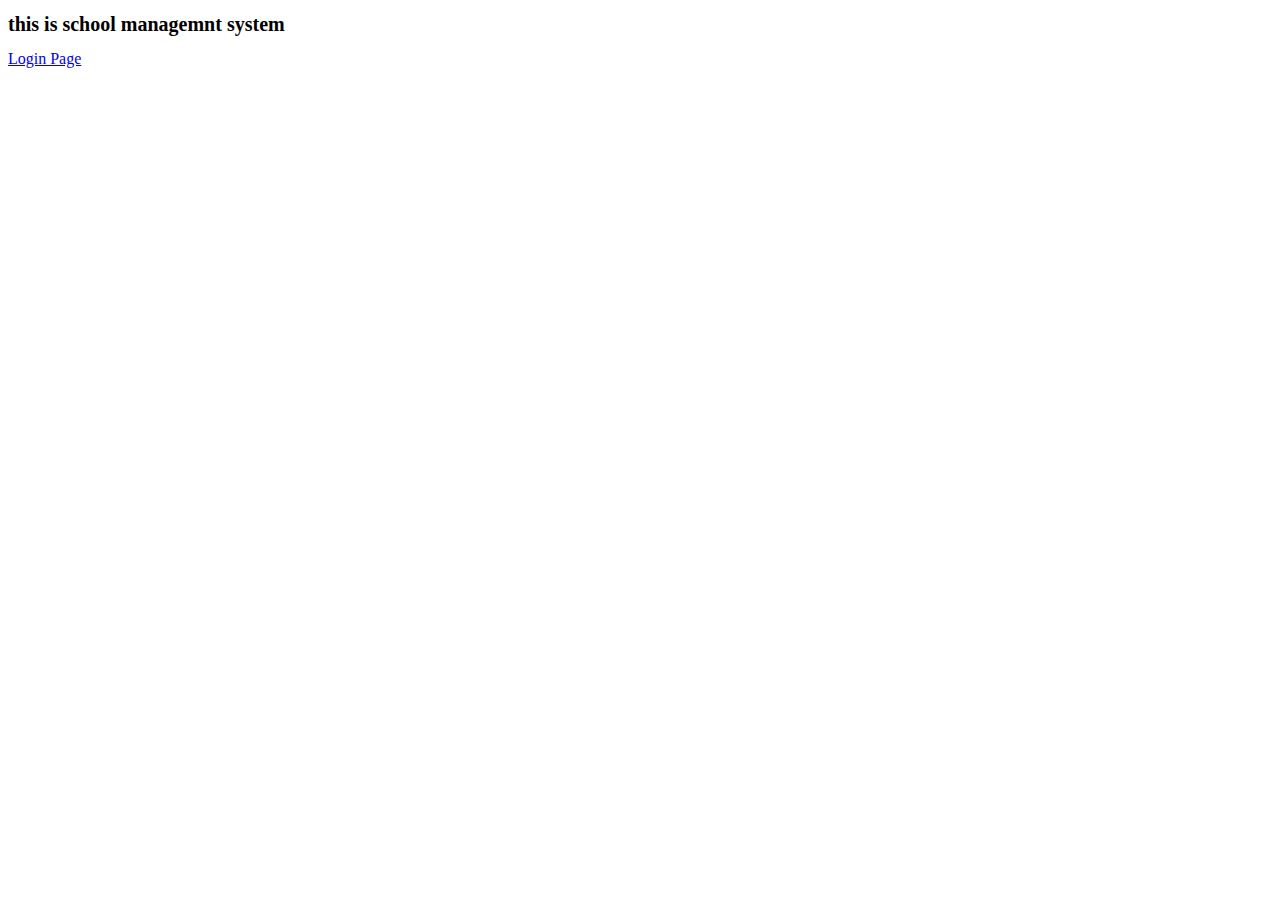
==== index.html @ eb49b9ad "login and dashboard page design start" ====
<!DOCTYPE html>
<html lang="en">
<head>
    <meta charset="UTF-8">
    <meta name="viewport" content="width=device-width, initial-scale=1.0">
    <title>School Management System</title>
    <link rel="stylesheet" href="scss/style.css">
</head>
<body>
    <h1>this is school managemnt system</h1>
    <a href="login.html">Login Page</a>
</body>
</html>
---- scss/style.css ----
h1 {
  font-size: 20px;
}/*# sourceMappingURL=style.css.map */
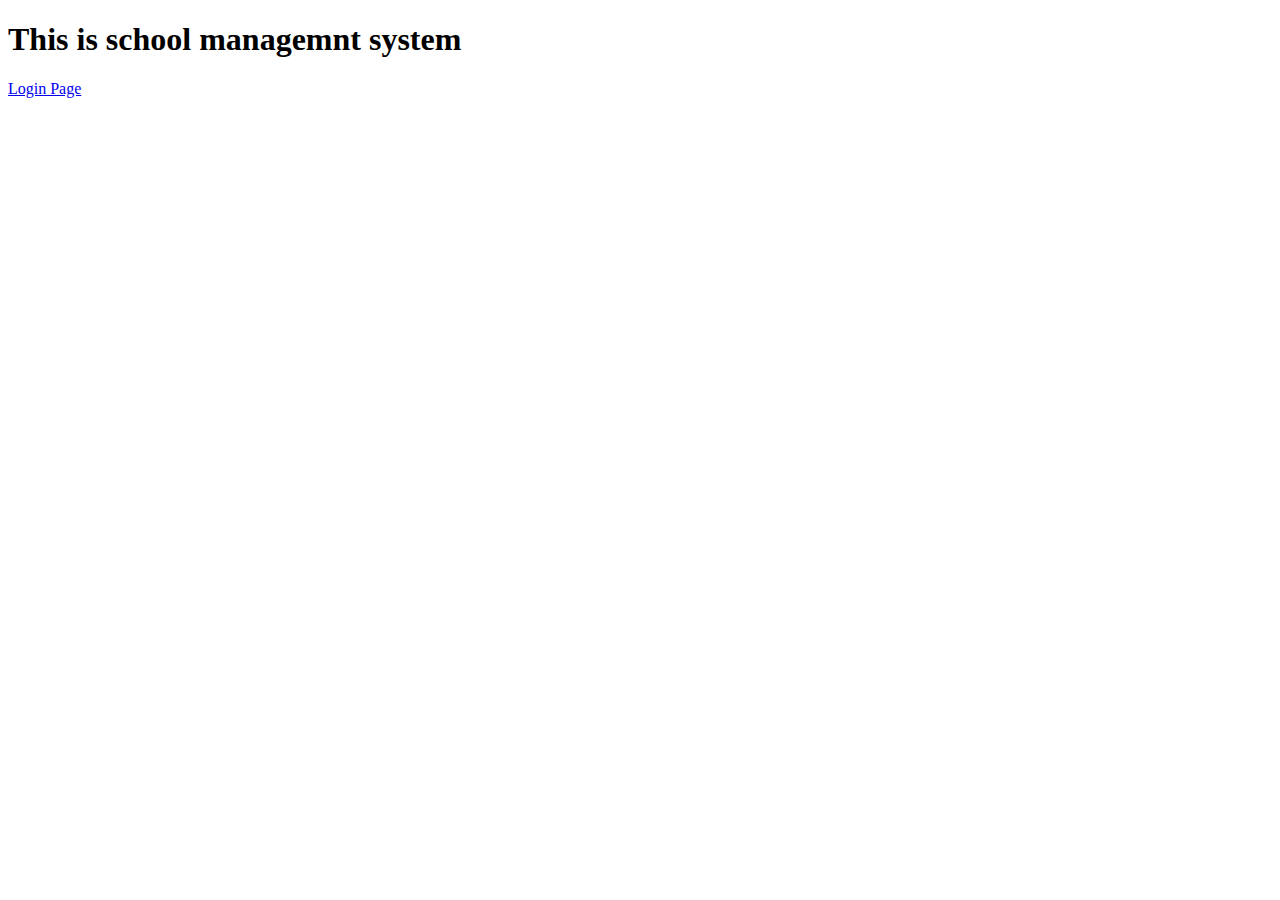
==== commit a4986df0: "login page" ====
--- a/index.html
+++ b/index.html
@@ -7,7 +7,7 @@
     <link rel="stylesheet" href="scss/style.css">
 </head>
 <body>
-    <h1>this is school managemnt system</h1>
+    <h1>This is school managemnt system</h1>
     <a href="login.html">Login Page</a>
 </body>
 </html>--- a/scss/style.css
+++ b/scss/style.css
@@ -1,3 +1,67 @@
-h1 {
-  font-size: 20px;
+.login {
+  height: 100vh;
+}
+.login__image {
+  position: relative;
+}
+.login__image img {
+  background-image: url("../images/school-1.jpeg");
+  -o-object-fit: cover;
+     object-fit: cover;
+  position: absolute;
+  top: 0;
+  left: 0;
+  width: 100%;
+  height: 100%;
+  object-fit: cover;
+  -o-object-position: 50% 100%;
+     object-position: 50% 100%;
+}
+.login__form .logo {
+  height: 90px;
+}
+.login .login-form input {
+  width: 100%;
+  display: block;
+  height: 40px;
+  border: 1px solid #c5c5c5;
+  box-shadow: none !important;
+  outline: none !important;
+  padding: 0 10px 0 20px;
+  margin-bottom: 20px;
+  box-shadow: 0 2px 7px #c0d5f5;
+  font-family: "Fira Sans", sans-serif;
+  font-size: 14px;
+  border-radius: 8px;
+}
+.login .login-form button {
+  width: 100%;
+  display: block;
+  height: 40px;
+  border: none !important;
+  outline: none !important;
+  box-shadow: none !important;
+  margin: 32px 0 32px 0;
+  cursor: pointer;
+  background: #4384e8;
+  color: #fff;
+  font-family: "Fira Sans", sans-serif;
+  font-weight: 400;
+  font-size: 15px;
+  border-radius: 8px;
+}
+.login .login-form label {
+  display: inline-block;
+  margin-bottom: 5px;
+  font-family: "Fira Sans", sans-serif !important;
+  font-weight: 400;
+  color: #545454;
+}
+.login .login-form h3 {
+  color: #0B0B0B;
+  font-weight: 400;
+  text-align: center;
+  margin-top: 32px;
+  margin-bottom: 32px;
+  font-family: "Fira Sans", sans-serif !important;
 }/*# sourceMappingURL=style.css.map */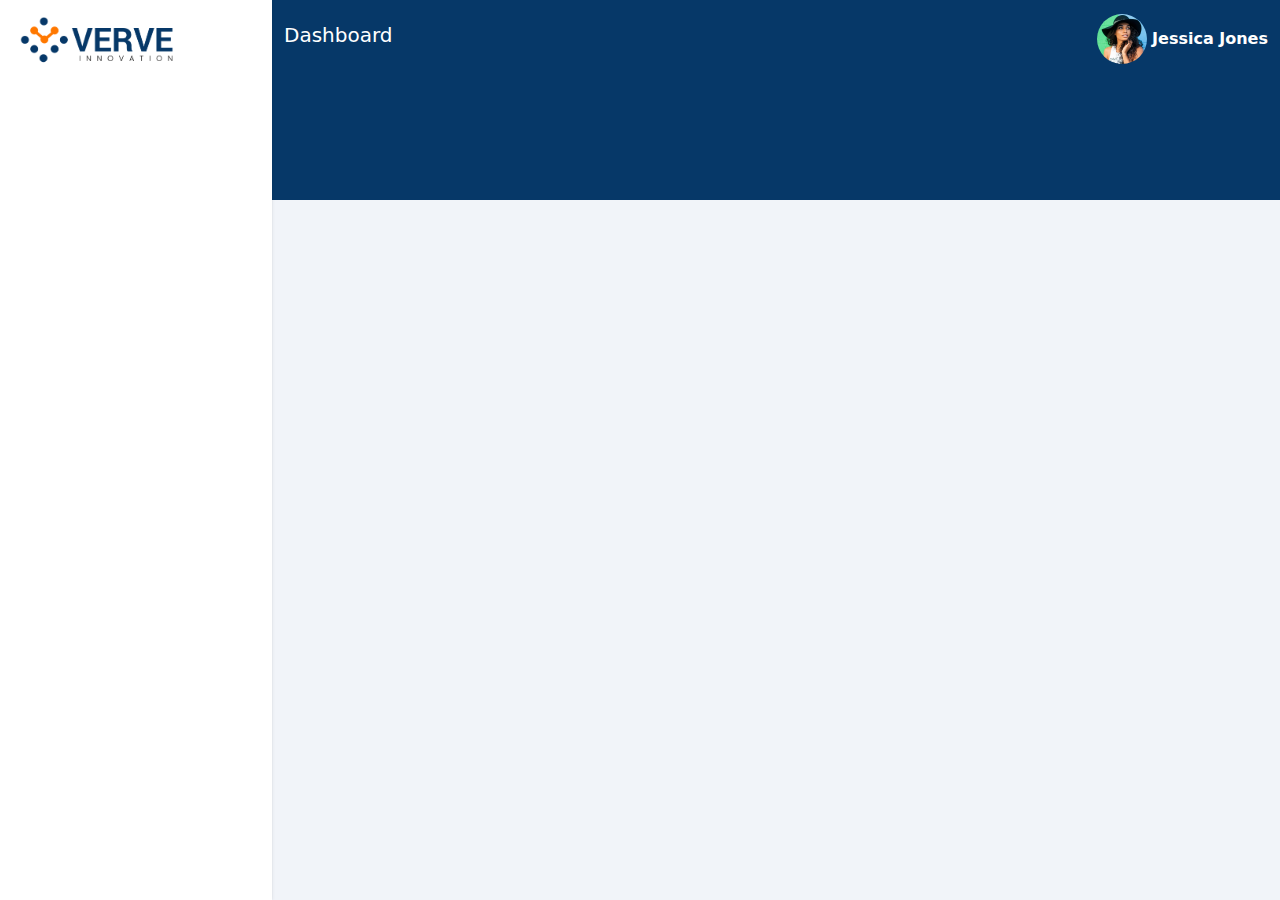
==== commit e6c54a8b: "dashboard header design" ====
--- a/index.html
+++ b/index.html
@@ -1,13 +1,67 @@
-<!DOCTYPE html>
+<!doctype html>
 <html lang="en">
+
 <head>
-    <meta charset="UTF-8">
-    <meta name="viewport" content="width=device-width, initial-scale=1.0">
+    <meta charset="utf-8">
+    <meta name="viewport" content="width=device-width, initial-scale=1">
     <title>School Management System</title>
+    <link href="https://cdn.jsdelivr.net/npm/bootstrap@5.3.3/dist/css/bootstrap.min.css" rel="stylesheet"
+        integrity="sha384-QWTKZyjpPEjISv5WaRU9OFeRpok6YctnYmDr5pNlyT2bRjXh0JMhjY6hW+ALEwIH" crossorigin="anonymous">
+    <link rel="stylesheet" href="https://cdnjs.cloudflare.com/ajax/libs/font-awesome/6.7.1/css/all.min.css"
+        integrity="sha512-5Hs3dF2AEPkpNAR7UiOHba+lRSJNeM2ECkwxUIxC1Q/FLycGTbNapWXB4tP889k5T5Ju8fs4b1P5z/iB4nMfSQ=="
+        crossorigin="anonymous" referrerpolicy="no-referrer" />
     <link rel="stylesheet" href="scss/style.css">
 </head>
-<body>
-    <h1>This is school managemnt system</h1>
-    <a href="login.html">Login Page</a>
+
+<body class="dashboard">
+
+    <div class="layout-container">
+        <!-- <div class="layout-topbar layout-topbar-bg d-flex">
+        <div class="layout-topbar-start">
+            <img src="images/logo.png" alt="logo">
+        </div>
+        <div class="layout-topbar-end">
+            <h6 class="text-white">Welcome to Ramesh Thapa!</h6>
+        </div>
+
+    </div> -->
+        <div class="layout-sidebar px-3">
+            <div class="layout-sidebar--logo d-flex justify-content-between align-items-center py-3">
+                <img src="images/logo.png" alt="img">
+                <div class="d-flex align-items-center">
+                    <i class="fa-solid fa-bars"></i>
+                </div>
+            
+            </div>
+        </div>
+        <div class="layout-content-wrapper">
+            <div class="layout-content-wrapper--header  ">
+                <div class="container-fluid">
+                    <div class="layout-content-wrapper--header--top d-flex justify-content-between align-items-center py-3">
+                        <div class="page--title">
+                            <h2 class="text-white fs-5">Dashboard</h2>
+                        </div>
+                        <div class="profile">
+                            <div class="profile--img">
+                                <img class="rounded-circle" src="images/profile.jpg" alt="profile">
+                                <span>Jessica Jones</span>
+                            </div>
+                        </div>
+                    </div>
+                </div>
+               
+
+
+            </div>
+
+        </div>
+    </div>
+
+
+
+    <script src="https://cdn.jsdelivr.net/npm/bootstrap@5.3.3/dist/js/bootstrap.bundle.min.js"
+        integrity="sha384-YvpcrYf0tY3lHB60NNkmXc5s9fDVZLESaAA55NDzOxhy9GkcIdslK1eN7N6jIeHz" crossorigin="anonymous">
+    </script>
 </body>
+
 </html>--- a/scss/style.css
+++ b/scss/style.css
@@ -64,4 +64,69 @@
   margin-top: 32px;
   margin-bottom: 32px;
   font-family: "Fira Sans", sans-serif !important;
+}
+
+.layout-topbar-bg {
+  background-color: #063868;
+}
+
+.layout-topbar .layout-topbar-start {
+  display: flex;
+  align-items: center;
+  justify-content: center;
+  position: relative;
+  width: 17rem;
+  background-color: #063868;
+}
+.layout-topbar .layout-topbar-start img {
+  height: 60px;
+}
+.layout-topbar .layout-topbar-end {
+  display: flex;
+  flex-grow: 1;
+  align-items: center;
+  justify-content: space-between;
+  padding: 0 2rem;
+}
+
+.layout-sidebar {
+  position: fixed;
+  height: calc(100% - 4rem);
+  left: 0;
+  height: 100%;
+  width: 17rem;
+  background: var(--menu-bg);
+  box-shadow: 0 3px 5px rgba(0, 0, 0, 0.0196078431), 0 0 2px rgba(0, 0, 0, 0.0509803922), 0 1px 4px rgba(0, 0, 0, 0.0784313725);
+  display: flex;
+  flex-direction: column;
+}
+.layout-sidebar--logo {
+  height: 78px;
+}
+.layout-sidebar--logo img {
+  height: 60px;
+}
+.layout-sidebar--logo i {
+  font-size: 20px;
+  color: #063868;
+}
+
+.layout-content-wrapper {
+  margin-left: 17rem;
+  height: 100vh;
+  background-color: #f1f4f9;
+}
+.layout-content-wrapper--header {
+  height: 200px;
+  background-color: #063868;
+}
+.layout-content-wrapper--header--top {
+  height: 78px;
+}
+.layout-content-wrapper .profile img {
+  height: 50px;
+}
+.layout-content-wrapper .profile span {
+  font-weight: 600;
+  color: #fff;
 }/*# sourceMappingURL=style.css.map */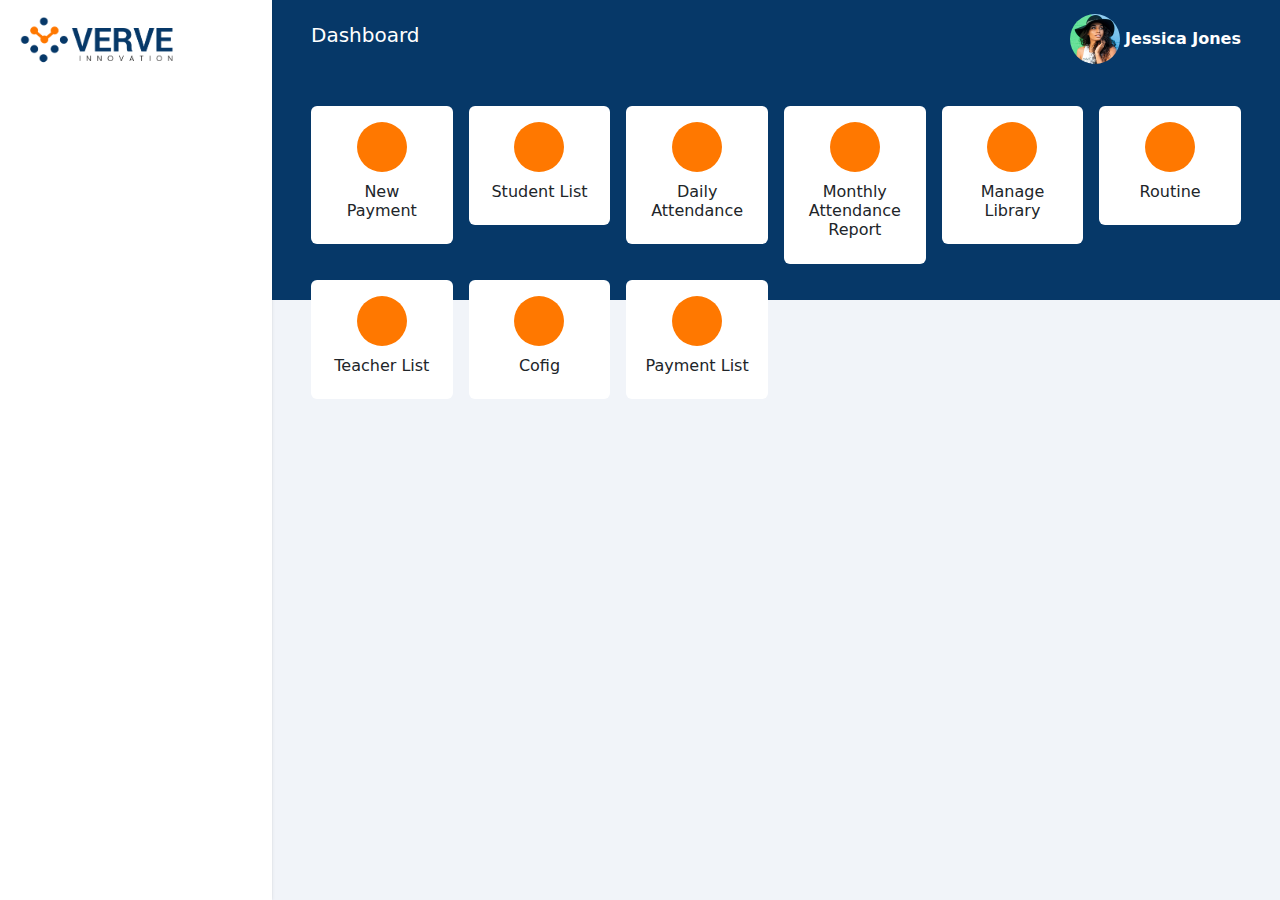
==== commit 654348c2: "card design" ====
--- a/index.html
+++ b/index.html
@@ -11,6 +11,12 @@
         integrity="sha512-5Hs3dF2AEPkpNAR7UiOHba+lRSJNeM2ECkwxUIxC1Q/FLycGTbNapWXB4tP889k5T5Ju8fs4b1P5z/iB4nMfSQ=="
         crossorigin="anonymous" referrerpolicy="no-referrer" />
     <link rel="stylesheet" href="scss/style.css">
+    <style>
+        .container-fluid{
+            padding-left: 39px!important;
+            padding-right: 39px!important;
+        }
+    </style>
 </head>
 
 <body class="dashboard">
@@ -49,10 +55,113 @@
                         </div>
                     </div>
                 </div>
-               
-
-
             </div>
+            <section class="layout-card">
+                <div class="container-fluid">
+                    <div class="row g-3">
+                        <div class="col-lg-2 ">
+                            
+                            <div class="bg-white rounded layout-card__h p-3 text-center">
+                                <div class="icon-layout d-flex align-items-center justify-content-center">
+                                    <i class="fa-solid fa-sack-dollar"></i>
+                                </div>
+                                
+                                <h6>
+                                    New Payment
+                                </h6>
+                            </div>
+                        </div>
+                        <div class="col-lg-2 ">
+                            
+                            <div class="bg-white rounded layout-card__h p-3 text-center">
+                                <div class="icon-layout d-flex align-items-center justify-content-center">
+                                    <i class="fa-solid fa-sack-dollar"></i>
+                                </div>
+                                <h6>
+                                    Student List
+                                </h6>
+                            </div>
+                        </div>
+                        <div class="col-lg-2 ">
+                            
+                            <div class="bg-white rounded layout-card__h p-3 text-center">
+                                <div class="icon-layout d-flex align-items-center justify-content-center">
+                                    <i class="fa-solid fa-sack-dollar"></i>
+                                </div>
+                                <h6>
+                                    Daily Attendance
+                                </h6>
+                            </div>
+                        </div>
+                        <div class="col-lg-2 ">
+                            
+                            <div class="bg-white rounded layout-card__h p-3 text-center">
+                                <div class="icon-layout d-flex align-items-center justify-content-center">
+                                    <i class="fa-solid fa-sack-dollar"></i>
+                                </div>
+                                <h6>
+                                    Monthly Attendance Report
+                                </h6>
+                            </div>
+                        </div>
+                        <div class="col-lg-2 ">
+                            
+                            <div class="bg-white rounded layout-card__h p-3 text-center">
+                                <div class="icon-layout d-flex align-items-center justify-content-center">
+                                    <i class="fa-solid fa-sack-dollar"></i>
+                                </div>
+                                <h6>
+                                    Manage Library
+                                </h6>
+                            </div>
+                        </div>
+                        <div class="col-lg-2 ">
+                            
+                            <div class="bg-white rounded layout-card__h p-3 text-center">
+                                <div class="icon-layout d-flex align-items-center justify-content-center">
+                                    <i class="fa-solid fa-sack-dollar"></i>
+                                </div>
+                                <h6>
+                                    Routine
+                                </h6>
+                            </div>
+                        </div>
+                        <div class="col-lg-2 ">
+                            
+                            <div class="bg-white rounded layout-card__h p-3 text-center">
+                                <div class="icon-layout d-flex align-items-center justify-content-center">
+                                    <i class="fa-solid fa-sack-dollar"></i>
+                                </div>
+                                <h6>
+                                    Teacher List
+                                </h6>
+                            </div>
+                        </div>
+                        <div class="col-lg-2 ">
+                            
+                            <div class="bg-white rounded layout-card__h p-3 text-center">
+                                <div class="icon-layout d-flex align-items-center justify-content-center">
+                                    <i class="fa-solid fa-sack-dollar"></i>
+                                </div>
+                                <h6>
+                                   Cofig
+                                </h6>
+                            </div>
+                        </div>
+                        <div class="col-lg-2 ">
+                            
+                            <div class="bg-white rounded layout-card__h p-3 text-center">
+                                <div class="icon-layout d-flex align-items-center justify-content-center">
+                                    <i class="fa-solid fa-sack-dollar"></i>
+                                </div>
+                                <h6>
+                                    Payment List
+                                </h6>
+                            </div>
+                        </div>
+                    </div>
+                </div>
+            </section>
 
         </div>
     </div>
--- a/scss/style.css
+++ b/scss/style.css
@@ -117,7 +117,7 @@
   background-color: #f1f4f9;
 }
 .layout-content-wrapper--header {
-  height: 200px;
+  height: 300px;
   background-color: #063868;
 }
 .layout-content-wrapper--header--top {
@@ -129,4 +129,23 @@
 .layout-content-wrapper .profile span {
   font-weight: 600;
   color: #fff;
+}
+
+.layout-card {
+  margin-top: -210px;
+}
+.layout-card__h {
+  height: auto;
+}
+.layout-card .icon-layout {
+  height: 50px;
+  width: 50px;
+  border-radius: 50%;
+  background-color: #ff7800;
+  align-items: center;
+  margin: auto;
+  margin-bottom: 10px;
+}
+.layout-card .icon-layout i {
+  color: #fff;
 }/*# sourceMappingURL=style.css.map */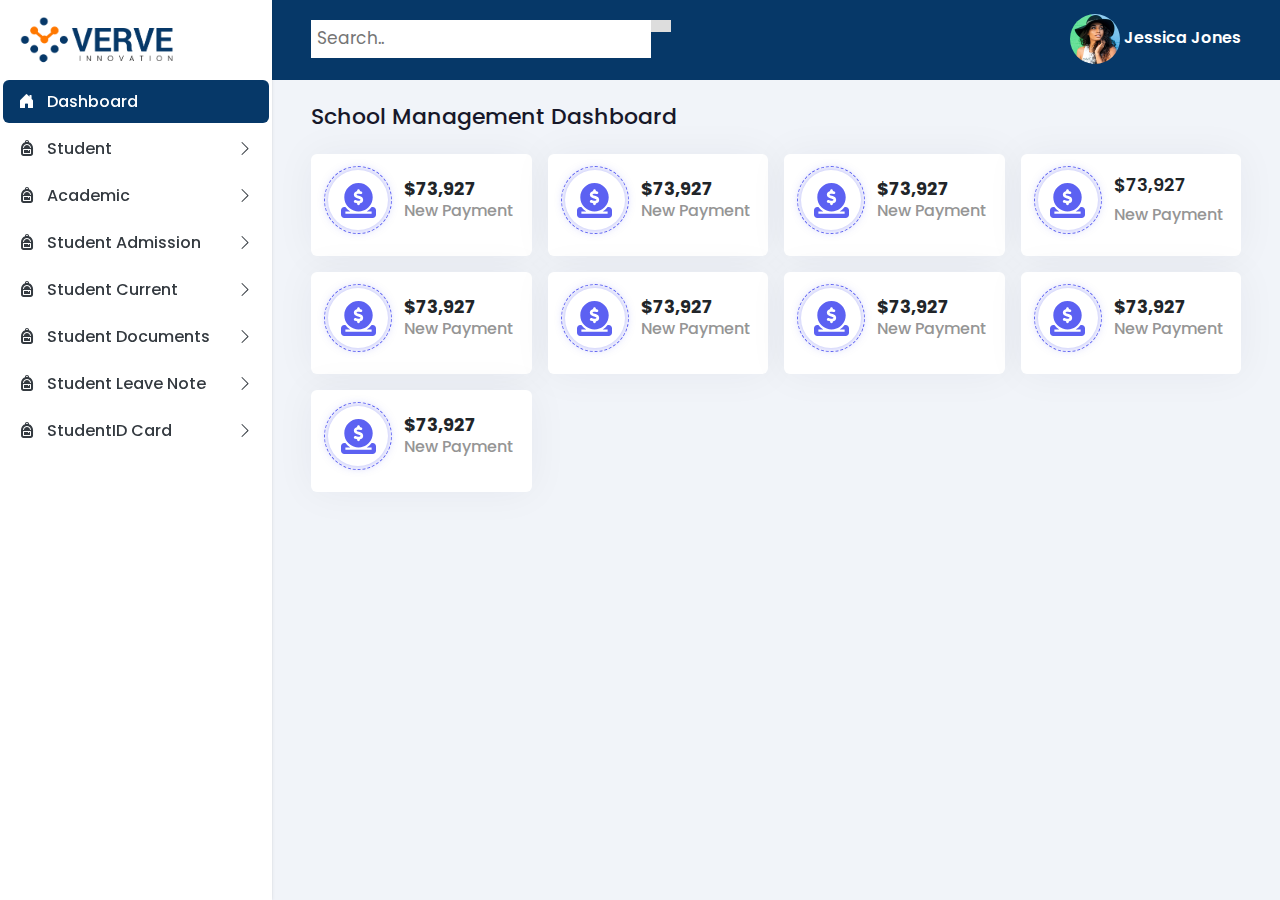
==== commit 1c5f3341: "school management dashboard design" ====
--- a/index.html
+++ b/index.html
@@ -10,11 +10,18 @@
     <link rel="stylesheet" href="https://cdnjs.cloudflare.com/ajax/libs/font-awesome/6.7.1/css/all.min.css"
         integrity="sha512-5Hs3dF2AEPkpNAR7UiOHba+lRSJNeM2ECkwxUIxC1Q/FLycGTbNapWXB4tP889k5T5Ju8fs4b1P5z/iB4nMfSQ=="
         crossorigin="anonymous" referrerpolicy="no-referrer" />
+    <link rel="preconnect" href="https://fonts.googleapis.com">
+    <link rel="preconnect" href="https://fonts.gstatic.com" crossorigin>
+    <link
+        href="https://fonts.googleapis.com/css2?family=Londrina+Solid:wght@100;300;400;900&family=Poppins:ital,wght@0,100;0,200;0,300;0,400;0,500;0,600;0,700;0,800;0,900;1,100;1,200;1,300;1,400;1,500;1,600;1,700;1,800;1,900&family=Roboto:ital,wght@0,100;0,300;0,400;0,500;0,700;0,900;1,100;1,300;1,400;1,500;1,700;1,900&display=swap"
+        rel="stylesheet">
+        <link href="https://cdn.jsdelivr.net/npm/bootstrap-icons/font/bootstrap-icons.css" rel="stylesheet">
+   
     <link rel="stylesheet" href="scss/style.css">
     <style>
-        .container-fluid{
-            padding-left: 39px!important;
-            padding-right: 39px!important;
+        .container-fluid {
+            padding-left: 39px !important;
+            padding-right: 39px !important;
         }
     </style>
 </head>
@@ -22,141 +29,489 @@
 <body class="dashboard">
 
     <div class="layout-container">
-        <!-- <div class="layout-topbar layout-topbar-bg d-flex">
-        <div class="layout-topbar-start">
-            <img src="images/logo.png" alt="logo">
-        </div>
-        <div class="layout-topbar-end">
-            <h6 class="text-white">Welcome to Ramesh Thapa!</h6>
-        </div>
-
-    </div> -->
-        <div class="layout-sidebar px-3">
-            <div class="layout-sidebar--logo d-flex justify-content-between align-items-center py-3">
+     
+        <div class="layout-sidebar ">
+            <div class="layout-sidebar--logo px-3 d-flex justify-content-between align-items-center py-3">
                 <img src="images/logo.png" alt="img">
                 <div class="d-flex align-items-center">
                     <i class="fa-solid fa-bars"></i>
                 </div>
-            
+
             </div>
+
+            <div class="sidebar">
+               
+                <ul class="nav ">
+                    <li class="nav-item my-custom">
+                        <a class="nav-link active rounded px-3" href="#"> <span class="me-2"><i class="bi bi-house-door-fill"></i></span> Dashboard</a>
+                    </li>
+                    <li class="nav-item my-custom">
+                        <a class="nav-link d-flex justify-content-between align-items-center px-3" 
+                           data-bs-toggle="collapse" 
+                           href="#Student" 
+                           role="button" 
+                           aria-expanded="false" 
+                           aria-controls="Student">
+                           <div>
+                            <span class="me-2"><i class="bi bi-backpack-fill"></i></span>
+                            Student
+                           </div>
+                           
+                            <i class="bi bi-chevron-right"></i>
+                        </a>
+                        <div class="collapse" id="Student">
+                            <ul class="nav flex-column ms-3">
+                                <li class="nav-item my-custom"><a class="nav-link" href="#"> <i class="bi bi-circle me-2"></i></span> Student Admission</a></li>
+                                <li class="nav-item my-custom"><a class="nav-link" href="#"> <i class="bi bi-circle me-2"></i></span> Student Admission</a></li>
+                                <li class="nav-item my-custom"><a class="nav-link" href="#"> <i class="bi bi-circle me-2"></i></span> Student Admission</a></li>
+                            </ul>
+                        </div>
+                    </li>
+                    
+                    <li class="nav-item my-custom">
+                        <a class="nav-link d-flex justify-content-between align-items-center px-3" 
+                           data-bs-toggle="collapse" 
+                           href="#Academic" 
+                           role="button" 
+                           aria-expanded="false" 
+                           aria-controls="Academic">
+                           <div>
+                            <span class="me-2"><i class="bi bi-backpack-fill"></i></span>
+                            Academic
+                           </div>
+                           
+                            <i class="bi bi-chevron-right"></i>
+                        </a>
+                        <div class="collapse" id="Academic">
+                            <ul class="nav flex-column ms-3">
+                                <li class="nav-item my-custom"><a class="nav-link px-2" href="#"> <i class="bi bi-circle me-2"></i></span> Student History</a></li>
+                                <li class="nav-item my-custom"><a class="nav-link px-2" href="#"> <i class="bi bi-circle me-2"></i></span> Student History</a></li>
+                                <li class="nav-item my-custom"><a class="nav-link px-2" href="#"> <i class="bi bi-circle me-2"></i></span> Student History</a></li>
+                            </ul>
+                        </div>
+                    </li>
+                    <li class="nav-item my-custom">
+                        <a class="nav-link d-flex justify-content-between align-items-center px-3" 
+                           data-bs-toggle="collapse" 
+                           href="#StudentAdmission" 
+                           role="button" 
+                           aria-expanded="false" 
+                           aria-controls="StudentAdmission">
+                           <div>
+                            <span class="me-2"><i class="bi bi-backpack-fill"></i></span>
+                            Student Admission
+                           </div>
+                           
+                            <i class="bi bi-chevron-right"></i>
+                        </a>
+                        <div class="collapse" id="StudentAdmission">
+                            <ul class="nav flex-column ms-3">
+                                <li class="nav-item my-custom"><a class="nav-link px-2" href="#"> <i class="bi bi-circle me-2"></i></span> Student History</a></li>
+                                <li class="nav-item my-custom"><a class="nav-link px-2" href="#"> <i class="bi bi-circle me-2"></i></span> Student History</a></li>
+                                <li class="nav-item my-custom"><a class="nav-link px-2" href="#"> <i class="bi bi-circle me-2"></i></span> Student History</a></li>
+                            </ul>
+                        </div>
+                    </li>
+                    <li class="nav-item my-custom">
+                        <a class="nav-link d-flex justify-content-between align-items-center px-3" 
+                           data-bs-toggle="collapse" 
+                           href="#StudentCurrent" 
+                           role="button" 
+                           aria-expanded="false" 
+                           aria-controls="StudentCurrent">
+                           <div>
+                            <span class="me-2"><i class="bi bi-backpack-fill"></i></span>
+                            Student Current
+                           </div>
+                           
+                            <i class="bi bi-chevron-right"></i>
+                        </a>
+                        <div class="collapse" id="StudentCurrent">
+                            <ul class="nav flex-column ms-3">
+                                <li class="nav-item my-custom"><a class="nav-link px-2" href="#"> <i class="bi bi-circle me-2"></i></span> Student History</a></li>
+                                <li class="nav-item my-custom"><a class="nav-link px-2" href="#"> <i class="bi bi-circle me-2"></i></span> Student History</a></li>
+                                <li class="nav-item my-custom"><a class="nav-link px-2" href="#"> <i class="bi bi-circle me-2"></i></span> Student History</a></li>
+                            </ul>
+                        </div>
+                    </li>
+                    <li class="nav-item my-custom">
+                        <a class="nav-link d-flex justify-content-between align-items-center px-3" 
+                           data-bs-toggle="collapse" 
+                           href="#StudentDocuments" 
+                           role="button" 
+                           aria-expanded="false" 
+                           aria-controls="StudentDocuments">
+                           <div>
+                            <span class="me-2"><i class="bi bi-backpack-fill"></i></span>
+                            Student Documents
+                           </div>
+                           
+                            <i class="bi bi-chevron-right"></i>
+                        </a>
+                        <div class="collapse" id="StudentDocuments">
+                            <ul class="nav flex-column ms-3">
+                                <li class="nav-item my-custom"><a class="nav-link px-2" href="#"> <i class="bi bi-circle me-2"></i></span> Student History</a></li>
+                                <li class="nav-item my-custom"><a class="nav-link px-2" href="#"> <i class="bi bi-circle me-2"></i></span> Student History</a></li>
+                                <li class="nav-item my-custom"><a class="nav-link px-2" href="#"> <i class="bi bi-circle me-2"></i></span> Student History</a></li>
+                            </ul>
+                        </div>
+                    </li>
+                    <li class="nav-item my-custom">
+                        <a class="nav-link d-flex justify-content-between align-items-center px-3" 
+                           data-bs-toggle="collapse" 
+                           href="#StudentLeaveNote" 
+                           role="button" 
+                           aria-expanded="false" 
+                           aria-controls="StudentLeaveNote">
+                           <div>
+                            <span class="me-2"><i class="bi bi-backpack-fill"></i></span>
+                            Student Leave Note
+                           </div>
+                           
+                            <i class="bi bi-chevron-right"></i>
+                        </a>
+                        <div class="collapse" id="StudentLeaveNote">
+                            <ul class="nav flex-column ms-3">
+                                <li class="nav-item my-custom"><a class="nav-link px-2" href="#"> <i class="bi bi-circle me-2"></i></span> Student History</a></li>
+                                <li class="nav-item my-custom"><a class="nav-link px-2" href="#"> <i class="bi bi-circle me-2"></i></span> Student History</a></li>
+                                <li class="nav-item my-custom"><a class="nav-link px-2" href="#"> <i class="bi bi-circle me-2"></i></span> Student History</a></li>
+                            </ul>
+                        </div>
+                    </li>
+                    <li class="nav-item my-custom">
+                        <a class="nav-link d-flex justify-content-between align-items-center px-3" 
+                           data-bs-toggle="collapse" 
+                           href="#StudentIDCard" 
+                           role="button" 
+                           aria-expanded="false" 
+                           aria-controls="StudentIDCard">
+                           <div>
+                            <span class="me-2"><i class="bi bi-backpack-fill"></i></span>
+                            StudentID Card
+                           </div>
+                           
+                            <i class="bi bi-chevron-right"></i>
+                        </a>
+                        <div class="collapse" id="StudentIDCard">
+                            <ul class="nav flex-column ms-3">
+                                <li class="nav-item my-custom"><a class="nav-link px-2" href="#"> <i class="bi bi-circle me-2"></i></span> Student History</a></li>
+                                <li class="nav-item my-custom"><a class="nav-link px-2" href="#"> <i class="bi bi-circle me-2"></i></span> Student History</a></li>
+                                <li class="nav-item my-custom"><a class="nav-link px-2" href="#"> <i class="bi bi-circle me-2"></i></span> Student History</a></li>
+                            </ul>
+                        </div>
+                    </li>
+                </ul>
+            </div>
+
+
         </div>
         <div class="layout-content-wrapper">
             <div class="layout-content-wrapper--header  ">
                 <div class="container-fluid">
-                    <div class="layout-content-wrapper--header--top d-flex justify-content-between align-items-center py-3">
-                        <div class="page--title">
-                            <h2 class="text-white fs-5">Dashboard</h2>
+                    <div
+                        class="layout-content-wrapper--header--top d-flex justify-content-between align-items-center  py-3">
+                        <div class="search-container">
+                            <form action="/action_page.php">
+                                <input type="text" placeholder="Search.." name="search">
+                                <button type="submit"><i class="fa fa-search"></i></button>
+                            </form>
                         </div>
                         <div class="profile">
+                            
                             <div class="profile--img">
-                                <img class="rounded-circle" src="images/profile.jpg" alt="profile">
+                                
+                                <a href="login.html"><img class="rounded-circle" src="images/profile.jpg" alt="profile"></a>
                                 <span>Jessica Jones</span>
                             </div>
                         </div>
                     </div>
+                </div>
+            </div>
+            <div class="page-title">
+                <div class="container-fluid">
+                    <h3 class="my-4"> School Management Dashboard</h3>
                 </div>
             </div>
             <section class="layout-card">
                 <div class="container-fluid">
                     <div class="row g-3">
-                        <div class="col-lg-2 ">
-                            
-                            <div class="bg-white rounded layout-card__h p-3 text-center">
-                                <div class="icon-layout d-flex align-items-center justify-content-center">
-                                    <i class="fa-solid fa-sack-dollar"></i>
-                                </div>
-                                
-                                <h6>
-                                    New Payment
-                                </h6>
-                            </div>
-                        </div>
-                        <div class="col-lg-2 ">
-                            
-                            <div class="bg-white rounded layout-card__h p-3 text-center">
-                                <div class="icon-layout d-flex align-items-center justify-content-center">
-                                    <i class="fa-solid fa-sack-dollar"></i>
-                                </div>
-                                <h6>
-                                    Student List
-                                </h6>
-                            </div>
-                        </div>
-                        <div class="col-lg-2 ">
-                            
-                            <div class="bg-white rounded layout-card__h p-3 text-center">
-                                <div class="icon-layout d-flex align-items-center justify-content-center">
-                                    <i class="fa-solid fa-sack-dollar"></i>
-                                </div>
-                                <h6>
-                                    Daily Attendance
-                                </h6>
-                            </div>
-                        </div>
-                        <div class="col-lg-2 ">
-                            
-                            <div class="bg-white rounded layout-card__h p-3 text-center">
-                                <div class="icon-layout d-flex align-items-center justify-content-center">
-                                    <i class="fa-solid fa-sack-dollar"></i>
-                                </div>
-                                <h6>
-                                    Monthly Attendance Report
-                                </h6>
-                            </div>
-                        </div>
-                        <div class="col-lg-2 ">
-                            
-                            <div class="bg-white rounded layout-card__h p-3 text-center">
-                                <div class="icon-layout d-flex align-items-center justify-content-center">
-                                    <i class="fa-solid fa-sack-dollar"></i>
-                                </div>
-                                <h6>
-                                    Manage Library
-                                </h6>
-                            </div>
-                        </div>
-                        <div class="col-lg-2 ">
-                            
-                            <div class="bg-white rounded layout-card__h p-3 text-center">
-                                <div class="icon-layout d-flex align-items-center justify-content-center">
-                                    <i class="fa-solid fa-sack-dollar"></i>
-                                </div>
-                                <h6>
-                                    Routine
-                                </h6>
-                            </div>
-                        </div>
-                        <div class="col-lg-2 ">
-                            
-                            <div class="bg-white rounded layout-card__h p-3 text-center">
-                                <div class="icon-layout d-flex align-items-center justify-content-center">
-                                    <i class="fa-solid fa-sack-dollar"></i>
-                                </div>
-                                <h6>
-                                    Teacher List
-                                </h6>
-                            </div>
-                        </div>
-                        <div class="col-lg-2 ">
-                            
-                            <div class="bg-white rounded layout-card__h p-3 text-center">
-                                <div class="icon-layout d-flex align-items-center justify-content-center">
-                                    <i class="fa-solid fa-sack-dollar"></i>
-                                </div>
-                                <h6>
-                                   Cofig
-                                </h6>
-                            </div>
-                        </div>
-                        <div class="col-lg-2 ">
-                            
-                            <div class="bg-white rounded layout-card__h p-3 text-center">
-                                <div class="icon-layout d-flex align-items-center justify-content-center">
-                                    <i class="fa-solid fa-sack-dollar"></i>
-                                </div>
-                                <h6>
-                                    Payment List
-                                </h6>
+                        <div class="col-lg-3 ">
+
+                            <div class="bg-white rounded layout-card__h p-3 ">
+                                <div class="icon-layout d-flex align-items-center justify-content-center">
+                                    <div class="d-flex align-items-center">
+                                        <div>
+                                            <span>
+                                                <svg xmlns="http://www.w3.org/2000/svg" viewBox="0 0 512 512">
+                                                    <!--!Font Awesome Free 6.7.1 by @fontawesome - https://fontawesome.com License - https://fontawesome.com/license/free Copyright 2024 Fonticons, Inc.-->
+                                                    <path
+                                                        d="M326.7 403.7c-22.1 8-45.9 12.3-70.7 12.3s-48.7-4.4-70.7-12.3l-.8-.3c-30-11-56.8-28.7-78.6-51.4C70 314.6 48 263.9 48 208C48 93.1 141.1 0 256 0S464 93.1 464 208c0 55.9-22 106.6-57.9 144c-1 1-2 2.1-3 3.1c-21.4 21.4-47.4 38.1-76.3 48.6zM256 91.9c-11.1 0-20.1 9-20.1 20.1l0 6c-5.6 1.2-10.9 2.9-15.9 5.1c-15 6.8-27.9 19.4-31.1 37.7c-1.8 10.2-.8 20 3.4 29c4.2 8.8 10.7 15 17.3 19.5c11.6 7.9 26.9 12.5 38.6 16l2.2 .7c13.9 4.2 23.4 7.4 29.3 11.7c2.5 1.8 3.4 3.2 3.7 4c.3 .8 .9 2.6 .2 6.7c-.6 3.5-2.5 6.4-8 8.8c-6.1 2.6-16 3.9-28.8 1.9c-6-1-16.7-4.6-26.2-7.9c0 0 0 0 0 0s0 0 0 0s0 0 0 0c-2.2-.7-4.3-1.5-6.4-2.1c-10.5-3.5-21.8 2.2-25.3 12.7s2.2 21.8 12.7 25.3c1.2 .4 2.7 .9 4.4 1.5c7.9 2.7 20.3 6.9 29.8 9.1l0 6.4c0 11.1 9 20.1 20.1 20.1s20.1-9 20.1-20.1l0-5.5c5.3-1 10.5-2.5 15.4-4.6c15.7-6.7 28.4-19.7 31.6-38.7c1.8-10.4 1-20.3-3-29.4c-3.9-9-10.2-15.6-16.9-20.5c-12.2-8.8-28.3-13.7-40.4-17.4l-.8-.2c-14.2-4.3-23.8-7.3-29.9-11.4c-2.6-1.8-3.4-3-3.6-3.5c-.2-.3-.7-1.6-.1-5c.3-1.9 1.9-5.2 8.2-8.1c6.4-2.9 16.4-4.5 28.6-2.6c4.3 .7 17.9 3.3 21.7 4.3c10.7 2.8 21.6-3.5 24.5-14.2s-3.5-21.6-14.2-24.5c-4.4-1.2-14.4-3.2-21-4.4l0-6.3c0-11.1-9-20.1-20.1-20.1zM48 352l16 0c19.5 25.9 44 47.7 72.2 64L64 416l0 32 192 0 192 0 0-32-72.2 0c28.2-16.3 52.8-38.1 72.2-64l16 0c26.5 0 48 21.5 48 48l0 64c0 26.5-21.5 48-48 48L48 512c-26.5 0-48-21.5-48-48l0-64c0-26.5 21.5-48 48-48z" />
+                                                </svg>
+                                            </span>
+                                        </div>
+
+                                        <div class="ms-3">
+
+                                            <h4 class="mb-0 fw-bold">$73,927</h4>
+                                            <a class="text-decoration-none" href="#">
+                                                New Payment
+
+                                            </a>
+
+                                        </div>
+
+                                    </div>
+                                </div>
+
+
+                            </div>
+                        </div>
+                        <div class="col-lg-3 ">
+
+                            <div class="bg-white rounded layout-card__h p-3 ">
+                                <div class="icon-layout d-flex align-items-center justify-content-center">
+                                    <div class="d-flex align-items-center">
+                                        <div>
+                                            <span>
+                                                <svg xmlns="http://www.w3.org/2000/svg" viewBox="0 0 512 512">
+                                                    <!--!Font Awesome Free 6.7.1 by @fontawesome - https://fontawesome.com License - https://fontawesome.com/license/free Copyright 2024 Fonticons, Inc.-->
+                                                    <path
+                                                        d="M326.7 403.7c-22.1 8-45.9 12.3-70.7 12.3s-48.7-4.4-70.7-12.3l-.8-.3c-30-11-56.8-28.7-78.6-51.4C70 314.6 48 263.9 48 208C48 93.1 141.1 0 256 0S464 93.1 464 208c0 55.9-22 106.6-57.9 144c-1 1-2 2.1-3 3.1c-21.4 21.4-47.4 38.1-76.3 48.6zM256 91.9c-11.1 0-20.1 9-20.1 20.1l0 6c-5.6 1.2-10.9 2.9-15.9 5.1c-15 6.8-27.9 19.4-31.1 37.7c-1.8 10.2-.8 20 3.4 29c4.2 8.8 10.7 15 17.3 19.5c11.6 7.9 26.9 12.5 38.6 16l2.2 .7c13.9 4.2 23.4 7.4 29.3 11.7c2.5 1.8 3.4 3.2 3.7 4c.3 .8 .9 2.6 .2 6.7c-.6 3.5-2.5 6.4-8 8.8c-6.1 2.6-16 3.9-28.8 1.9c-6-1-16.7-4.6-26.2-7.9c0 0 0 0 0 0s0 0 0 0s0 0 0 0c-2.2-.7-4.3-1.5-6.4-2.1c-10.5-3.5-21.8 2.2-25.3 12.7s2.2 21.8 12.7 25.3c1.2 .4 2.7 .9 4.4 1.5c7.9 2.7 20.3 6.9 29.8 9.1l0 6.4c0 11.1 9 20.1 20.1 20.1s20.1-9 20.1-20.1l0-5.5c5.3-1 10.5-2.5 15.4-4.6c15.7-6.7 28.4-19.7 31.6-38.7c1.8-10.4 1-20.3-3-29.4c-3.9-9-10.2-15.6-16.9-20.5c-12.2-8.8-28.3-13.7-40.4-17.4l-.8-.2c-14.2-4.3-23.8-7.3-29.9-11.4c-2.6-1.8-3.4-3-3.6-3.5c-.2-.3-.7-1.6-.1-5c.3-1.9 1.9-5.2 8.2-8.1c6.4-2.9 16.4-4.5 28.6-2.6c4.3 .7 17.9 3.3 21.7 4.3c10.7 2.8 21.6-3.5 24.5-14.2s-3.5-21.6-14.2-24.5c-4.4-1.2-14.4-3.2-21-4.4l0-6.3c0-11.1-9-20.1-20.1-20.1zM48 352l16 0c19.5 25.9 44 47.7 72.2 64L64 416l0 32 192 0 192 0 0-32-72.2 0c28.2-16.3 52.8-38.1 72.2-64l16 0c26.5 0 48 21.5 48 48l0 64c0 26.5-21.5 48-48 48L48 512c-26.5 0-48-21.5-48-48l0-64c0-26.5 21.5-48 48-48z" />
+                                                </svg>
+                                            </span>
+                                        </div>
+
+                                        <div class="ms-3">
+
+                                            <h4 class="mb-0 fw-bold">$73,927</h4>
+                                            <a class="text-decoration-none" href="#">
+                                                New Payment
+
+                                            </a>
+
+                                        </div>
+
+                                    </div>
+                                </div>
+
+
+                            </div>
+                        </div>
+                        <div class="col-lg-3 ">
+
+                            <div class="bg-white rounded layout-card__h p-3 ">
+                                <div class="icon-layout d-flex align-items-center justify-content-center">
+                                    <div class="d-flex align-items-center">
+                                        <div>
+                                            <span>
+                                                <svg xmlns="http://www.w3.org/2000/svg" viewBox="0 0 512 512">
+                                                    <!--!Font Awesome Free 6.7.1 by @fontawesome - https://fontawesome.com License - https://fontawesome.com/license/free Copyright 2024 Fonticons, Inc.-->
+                                                    <path
+                                                        d="M326.7 403.7c-22.1 8-45.9 12.3-70.7 12.3s-48.7-4.4-70.7-12.3l-.8-.3c-30-11-56.8-28.7-78.6-51.4C70 314.6 48 263.9 48 208C48 93.1 141.1 0 256 0S464 93.1 464 208c0 55.9-22 106.6-57.9 144c-1 1-2 2.1-3 3.1c-21.4 21.4-47.4 38.1-76.3 48.6zM256 91.9c-11.1 0-20.1 9-20.1 20.1l0 6c-5.6 1.2-10.9 2.9-15.9 5.1c-15 6.8-27.9 19.4-31.1 37.7c-1.8 10.2-.8 20 3.4 29c4.2 8.8 10.7 15 17.3 19.5c11.6 7.9 26.9 12.5 38.6 16l2.2 .7c13.9 4.2 23.4 7.4 29.3 11.7c2.5 1.8 3.4 3.2 3.7 4c.3 .8 .9 2.6 .2 6.7c-.6 3.5-2.5 6.4-8 8.8c-6.1 2.6-16 3.9-28.8 1.9c-6-1-16.7-4.6-26.2-7.9c0 0 0 0 0 0s0 0 0 0s0 0 0 0c-2.2-.7-4.3-1.5-6.4-2.1c-10.5-3.5-21.8 2.2-25.3 12.7s2.2 21.8 12.7 25.3c1.2 .4 2.7 .9 4.4 1.5c7.9 2.7 20.3 6.9 29.8 9.1l0 6.4c0 11.1 9 20.1 20.1 20.1s20.1-9 20.1-20.1l0-5.5c5.3-1 10.5-2.5 15.4-4.6c15.7-6.7 28.4-19.7 31.6-38.7c1.8-10.4 1-20.3-3-29.4c-3.9-9-10.2-15.6-16.9-20.5c-12.2-8.8-28.3-13.7-40.4-17.4l-.8-.2c-14.2-4.3-23.8-7.3-29.9-11.4c-2.6-1.8-3.4-3-3.6-3.5c-.2-.3-.7-1.6-.1-5c.3-1.9 1.9-5.2 8.2-8.1c6.4-2.9 16.4-4.5 28.6-2.6c4.3 .7 17.9 3.3 21.7 4.3c10.7 2.8 21.6-3.5 24.5-14.2s-3.5-21.6-14.2-24.5c-4.4-1.2-14.4-3.2-21-4.4l0-6.3c0-11.1-9-20.1-20.1-20.1zM48 352l16 0c19.5 25.9 44 47.7 72.2 64L64 416l0 32 192 0 192 0 0-32-72.2 0c28.2-16.3 52.8-38.1 72.2-64l16 0c26.5 0 48 21.5 48 48l0 64c0 26.5-21.5 48-48 48L48 512c-26.5 0-48-21.5-48-48l0-64c0-26.5 21.5-48 48-48z" />
+                                                </svg>
+                                            </span>
+                                        </div>
+
+                                        <div class="ms-3">
+
+                                            <h4 class="mb-0 fw-bold">$73,927</h4>
+                                            <a class="text-decoration-none" href="#">
+                                                New Payment
+
+                                            </a>
+
+                                        </div>
+
+                                    </div>
+                                </div>
+
+
+                            </div>
+                        </div>
+                        <div class="col-lg-3 ">
+
+                            <div class="bg-white rounded layout-card__h p-3 ">
+                                <div class="icon-layout d-flex align-items-center justify-content-center">
+                                    <div class="d-flex align-items-center">
+                                        <div>
+                                            <span>
+                                                <svg xmlns="http://www.w3.org/2000/svg" viewBox="0 0 512 512">
+                                                    <!--!Font Awesome Free 6.7.1 by @fontawesome - https://fontawesome.com License - https://fontawesome.com/license/free Copyright 2024 Fonticons, Inc.-->
+                                                    <path
+                                                        d="M326.7 403.7c-22.1 8-45.9 12.3-70.7 12.3s-48.7-4.4-70.7-12.3l-.8-.3c-30-11-56.8-28.7-78.6-51.4C70 314.6 48 263.9 48 208C48 93.1 141.1 0 256 0S464 93.1 464 208c0 55.9-22 106.6-57.9 144c-1 1-2 2.1-3 3.1c-21.4 21.4-47.4 38.1-76.3 48.6zM256 91.9c-11.1 0-20.1 9-20.1 20.1l0 6c-5.6 1.2-10.9 2.9-15.9 5.1c-15 6.8-27.9 19.4-31.1 37.7c-1.8 10.2-.8 20 3.4 29c4.2 8.8 10.7 15 17.3 19.5c11.6 7.9 26.9 12.5 38.6 16l2.2 .7c13.9 4.2 23.4 7.4 29.3 11.7c2.5 1.8 3.4 3.2 3.7 4c.3 .8 .9 2.6 .2 6.7c-.6 3.5-2.5 6.4-8 8.8c-6.1 2.6-16 3.9-28.8 1.9c-6-1-16.7-4.6-26.2-7.9c0 0 0 0 0 0s0 0 0 0s0 0 0 0c-2.2-.7-4.3-1.5-6.4-2.1c-10.5-3.5-21.8 2.2-25.3 12.7s2.2 21.8 12.7 25.3c1.2 .4 2.7 .9 4.4 1.5c7.9 2.7 20.3 6.9 29.8 9.1l0 6.4c0 11.1 9 20.1 20.1 20.1s20.1-9 20.1-20.1l0-5.5c5.3-1 10.5-2.5 15.4-4.6c15.7-6.7 28.4-19.7 31.6-38.7c1.8-10.4 1-20.3-3-29.4c-3.9-9-10.2-15.6-16.9-20.5c-12.2-8.8-28.3-13.7-40.4-17.4l-.8-.2c-14.2-4.3-23.8-7.3-29.9-11.4c-2.6-1.8-3.4-3-3.6-3.5c-.2-.3-.7-1.6-.1-5c.3-1.9 1.9-5.2 8.2-8.1c6.4-2.9 16.4-4.5 28.6-2.6c4.3 .7 17.9 3.3 21.7 4.3c10.7 2.8 21.6-3.5 24.5-14.2s-3.5-21.6-14.2-24.5c-4.4-1.2-14.4-3.2-21-4.4l0-6.3c0-11.1-9-20.1-20.1-20.1zM48 352l16 0c19.5 25.9 44 47.7 72.2 64L64 416l0 32 192 0 192 0 0-32-72.2 0c28.2-16.3 52.8-38.1 72.2-64l16 0c26.5 0 48 21.5 48 48l0 64c0 26.5-21.5 48-48 48L48 512c-26.5 0-48-21.5-48-48l0-64c0-26.5 21.5-48 48-48z" />
+                                                </svg>
+                                            </span>
+                                        </div>
+
+                                        <div class="ms-3">
+
+                                            <h4>$73,927</h4>
+                                            <a class="text-decoration-none" href="#">
+                                                New Payment
+
+                                            </a>
+
+                                        </div>
+
+                                    </div>
+                                </div>
+
+
+                            </div>
+                        </div>
+                        <div class="col-lg-3 ">
+
+                            <div class="bg-white rounded layout-card__h p-3 ">
+                                <div class="icon-layout d-flex align-items-center justify-content-center">
+                                    <div class="d-flex align-items-center">
+                                        <div>
+                                            <span>
+                                                <svg xmlns="http://www.w3.org/2000/svg" viewBox="0 0 512 512">
+                                                    <!--!Font Awesome Free 6.7.1 by @fontawesome - https://fontawesome.com License - https://fontawesome.com/license/free Copyright 2024 Fonticons, Inc.-->
+                                                    <path
+                                                        d="M326.7 403.7c-22.1 8-45.9 12.3-70.7 12.3s-48.7-4.4-70.7-12.3l-.8-.3c-30-11-56.8-28.7-78.6-51.4C70 314.6 48 263.9 48 208C48 93.1 141.1 0 256 0S464 93.1 464 208c0 55.9-22 106.6-57.9 144c-1 1-2 2.1-3 3.1c-21.4 21.4-47.4 38.1-76.3 48.6zM256 91.9c-11.1 0-20.1 9-20.1 20.1l0 6c-5.6 1.2-10.9 2.9-15.9 5.1c-15 6.8-27.9 19.4-31.1 37.7c-1.8 10.2-.8 20 3.4 29c4.2 8.8 10.7 15 17.3 19.5c11.6 7.9 26.9 12.5 38.6 16l2.2 .7c13.9 4.2 23.4 7.4 29.3 11.7c2.5 1.8 3.4 3.2 3.7 4c.3 .8 .9 2.6 .2 6.7c-.6 3.5-2.5 6.4-8 8.8c-6.1 2.6-16 3.9-28.8 1.9c-6-1-16.7-4.6-26.2-7.9c0 0 0 0 0 0s0 0 0 0s0 0 0 0c-2.2-.7-4.3-1.5-6.4-2.1c-10.5-3.5-21.8 2.2-25.3 12.7s2.2 21.8 12.7 25.3c1.2 .4 2.7 .9 4.4 1.5c7.9 2.7 20.3 6.9 29.8 9.1l0 6.4c0 11.1 9 20.1 20.1 20.1s20.1-9 20.1-20.1l0-5.5c5.3-1 10.5-2.5 15.4-4.6c15.7-6.7 28.4-19.7 31.6-38.7c1.8-10.4 1-20.3-3-29.4c-3.9-9-10.2-15.6-16.9-20.5c-12.2-8.8-28.3-13.7-40.4-17.4l-.8-.2c-14.2-4.3-23.8-7.3-29.9-11.4c-2.6-1.8-3.4-3-3.6-3.5c-.2-.3-.7-1.6-.1-5c.3-1.9 1.9-5.2 8.2-8.1c6.4-2.9 16.4-4.5 28.6-2.6c4.3 .7 17.9 3.3 21.7 4.3c10.7 2.8 21.6-3.5 24.5-14.2s-3.5-21.6-14.2-24.5c-4.4-1.2-14.4-3.2-21-4.4l0-6.3c0-11.1-9-20.1-20.1-20.1zM48 352l16 0c19.5 25.9 44 47.7 72.2 64L64 416l0 32 192 0 192 0 0-32-72.2 0c28.2-16.3 52.8-38.1 72.2-64l16 0c26.5 0 48 21.5 48 48l0 64c0 26.5-21.5 48-48 48L48 512c-26.5 0-48-21.5-48-48l0-64c0-26.5 21.5-48 48-48z" />
+                                                </svg>
+                                            </span>
+                                        </div>
+
+                                        <div class="ms-3">
+
+                                            <h4 class="mb-0 fw-bold">$73,927</h4>
+                                            <a class="text-decoration-none" href="#">
+                                                New Payment
+
+                                            </a>
+
+                                        </div>
+
+                                    </div>
+                                </div>
+
+
+                            </div>
+                        </div>
+                        <div class="col-lg-3 ">
+
+                            <div class="bg-white rounded layout-card__h p-3 ">
+                                <div class="icon-layout d-flex align-items-center justify-content-center">
+                                    <div class="d-flex align-items-center">
+                                        <div>
+                                            <span>
+                                                <svg xmlns="http://www.w3.org/2000/svg" viewBox="0 0 512 512">
+                                                    <!--!Font Awesome Free 6.7.1 by @fontawesome - https://fontawesome.com License - https://fontawesome.com/license/free Copyright 2024 Fonticons, Inc.-->
+                                                    <path
+                                                        d="M326.7 403.7c-22.1 8-45.9 12.3-70.7 12.3s-48.7-4.4-70.7-12.3l-.8-.3c-30-11-56.8-28.7-78.6-51.4C70 314.6 48 263.9 48 208C48 93.1 141.1 0 256 0S464 93.1 464 208c0 55.9-22 106.6-57.9 144c-1 1-2 2.1-3 3.1c-21.4 21.4-47.4 38.1-76.3 48.6zM256 91.9c-11.1 0-20.1 9-20.1 20.1l0 6c-5.6 1.2-10.9 2.9-15.9 5.1c-15 6.8-27.9 19.4-31.1 37.7c-1.8 10.2-.8 20 3.4 29c4.2 8.8 10.7 15 17.3 19.5c11.6 7.9 26.9 12.5 38.6 16l2.2 .7c13.9 4.2 23.4 7.4 29.3 11.7c2.5 1.8 3.4 3.2 3.7 4c.3 .8 .9 2.6 .2 6.7c-.6 3.5-2.5 6.4-8 8.8c-6.1 2.6-16 3.9-28.8 1.9c-6-1-16.7-4.6-26.2-7.9c0 0 0 0 0 0s0 0 0 0s0 0 0 0c-2.2-.7-4.3-1.5-6.4-2.1c-10.5-3.5-21.8 2.2-25.3 12.7s2.2 21.8 12.7 25.3c1.2 .4 2.7 .9 4.4 1.5c7.9 2.7 20.3 6.9 29.8 9.1l0 6.4c0 11.1 9 20.1 20.1 20.1s20.1-9 20.1-20.1l0-5.5c5.3-1 10.5-2.5 15.4-4.6c15.7-6.7 28.4-19.7 31.6-38.7c1.8-10.4 1-20.3-3-29.4c-3.9-9-10.2-15.6-16.9-20.5c-12.2-8.8-28.3-13.7-40.4-17.4l-.8-.2c-14.2-4.3-23.8-7.3-29.9-11.4c-2.6-1.8-3.4-3-3.6-3.5c-.2-.3-.7-1.6-.1-5c.3-1.9 1.9-5.2 8.2-8.1c6.4-2.9 16.4-4.5 28.6-2.6c4.3 .7 17.9 3.3 21.7 4.3c10.7 2.8 21.6-3.5 24.5-14.2s-3.5-21.6-14.2-24.5c-4.4-1.2-14.4-3.2-21-4.4l0-6.3c0-11.1-9-20.1-20.1-20.1zM48 352l16 0c19.5 25.9 44 47.7 72.2 64L64 416l0 32 192 0 192 0 0-32-72.2 0c28.2-16.3 52.8-38.1 72.2-64l16 0c26.5 0 48 21.5 48 48l0 64c0 26.5-21.5 48-48 48L48 512c-26.5 0-48-21.5-48-48l0-64c0-26.5 21.5-48 48-48z" />
+                                                </svg>
+                                            </span>
+                                        </div>
+
+                                        <div class="ms-3">
+
+                                            <h4 class="mb-0 fw-bold">$73,927</h4>
+                                            <a class="text-decoration-none" href="#">
+                                                New Payment
+
+                                            </a>
+
+                                        </div>
+
+                                    </div>
+                                </div>
+
+
+                            </div>
+                        </div>
+                        <div class="col-lg-3 ">
+
+                            <div class="bg-white rounded layout-card__h p-3 ">
+                                <div class="icon-layout d-flex align-items-center justify-content-center">
+                                    <div class="d-flex align-items-center">
+                                        <div>
+                                            <span>
+                                                <svg xmlns="http://www.w3.org/2000/svg" viewBox="0 0 512 512">
+                                                    <!--!Font Awesome Free 6.7.1 by @fontawesome - https://fontawesome.com License - https://fontawesome.com/license/free Copyright 2024 Fonticons, Inc.-->
+                                                    <path
+                                                        d="M326.7 403.7c-22.1 8-45.9 12.3-70.7 12.3s-48.7-4.4-70.7-12.3l-.8-.3c-30-11-56.8-28.7-78.6-51.4C70 314.6 48 263.9 48 208C48 93.1 141.1 0 256 0S464 93.1 464 208c0 55.9-22 106.6-57.9 144c-1 1-2 2.1-3 3.1c-21.4 21.4-47.4 38.1-76.3 48.6zM256 91.9c-11.1 0-20.1 9-20.1 20.1l0 6c-5.6 1.2-10.9 2.9-15.9 5.1c-15 6.8-27.9 19.4-31.1 37.7c-1.8 10.2-.8 20 3.4 29c4.2 8.8 10.7 15 17.3 19.5c11.6 7.9 26.9 12.5 38.6 16l2.2 .7c13.9 4.2 23.4 7.4 29.3 11.7c2.5 1.8 3.4 3.2 3.7 4c.3 .8 .9 2.6 .2 6.7c-.6 3.5-2.5 6.4-8 8.8c-6.1 2.6-16 3.9-28.8 1.9c-6-1-16.7-4.6-26.2-7.9c0 0 0 0 0 0s0 0 0 0s0 0 0 0c-2.2-.7-4.3-1.5-6.4-2.1c-10.5-3.5-21.8 2.2-25.3 12.7s2.2 21.8 12.7 25.3c1.2 .4 2.7 .9 4.4 1.5c7.9 2.7 20.3 6.9 29.8 9.1l0 6.4c0 11.1 9 20.1 20.1 20.1s20.1-9 20.1-20.1l0-5.5c5.3-1 10.5-2.5 15.4-4.6c15.7-6.7 28.4-19.7 31.6-38.7c1.8-10.4 1-20.3-3-29.4c-3.9-9-10.2-15.6-16.9-20.5c-12.2-8.8-28.3-13.7-40.4-17.4l-.8-.2c-14.2-4.3-23.8-7.3-29.9-11.4c-2.6-1.8-3.4-3-3.6-3.5c-.2-.3-.7-1.6-.1-5c.3-1.9 1.9-5.2 8.2-8.1c6.4-2.9 16.4-4.5 28.6-2.6c4.3 .7 17.9 3.3 21.7 4.3c10.7 2.8 21.6-3.5 24.5-14.2s-3.5-21.6-14.2-24.5c-4.4-1.2-14.4-3.2-21-4.4l0-6.3c0-11.1-9-20.1-20.1-20.1zM48 352l16 0c19.5 25.9 44 47.7 72.2 64L64 416l0 32 192 0 192 0 0-32-72.2 0c28.2-16.3 52.8-38.1 72.2-64l16 0c26.5 0 48 21.5 48 48l0 64c0 26.5-21.5 48-48 48L48 512c-26.5 0-48-21.5-48-48l0-64c0-26.5 21.5-48 48-48z" />
+                                                </svg>
+                                            </span>
+                                        </div>
+
+                                        <div class="ms-3">
+
+                                            <h4 class="mb-0 fw-bold">$73,927</h4>
+                                            <a class="text-decoration-none" href="#">
+                                                New Payment
+
+                                            </a>
+
+                                        </div>
+
+                                    </div>
+                                </div>
+
+
+                            </div>
+                        </div>
+                        <div class="col-lg-3 ">
+
+                            <div class="bg-white rounded layout-card__h p-3 ">
+                                <div class="icon-layout d-flex align-items-center justify-content-center">
+                                    <div class="d-flex align-items-center">
+                                        <div>
+                                            <span>
+                                                <svg xmlns="http://www.w3.org/2000/svg" viewBox="0 0 512 512">
+                                                    <!--!Font Awesome Free 6.7.1 by @fontawesome - https://fontawesome.com License - https://fontawesome.com/license/free Copyright 2024 Fonticons, Inc.-->
+                                                    <path
+                                                        d="M326.7 403.7c-22.1 8-45.9 12.3-70.7 12.3s-48.7-4.4-70.7-12.3l-.8-.3c-30-11-56.8-28.7-78.6-51.4C70 314.6 48 263.9 48 208C48 93.1 141.1 0 256 0S464 93.1 464 208c0 55.9-22 106.6-57.9 144c-1 1-2 2.1-3 3.1c-21.4 21.4-47.4 38.1-76.3 48.6zM256 91.9c-11.1 0-20.1 9-20.1 20.1l0 6c-5.6 1.2-10.9 2.9-15.9 5.1c-15 6.8-27.9 19.4-31.1 37.7c-1.8 10.2-.8 20 3.4 29c4.2 8.8 10.7 15 17.3 19.5c11.6 7.9 26.9 12.5 38.6 16l2.2 .7c13.9 4.2 23.4 7.4 29.3 11.7c2.5 1.8 3.4 3.2 3.7 4c.3 .8 .9 2.6 .2 6.7c-.6 3.5-2.5 6.4-8 8.8c-6.1 2.6-16 3.9-28.8 1.9c-6-1-16.7-4.6-26.2-7.9c0 0 0 0 0 0s0 0 0 0s0 0 0 0c-2.2-.7-4.3-1.5-6.4-2.1c-10.5-3.5-21.8 2.2-25.3 12.7s2.2 21.8 12.7 25.3c1.2 .4 2.7 .9 4.4 1.5c7.9 2.7 20.3 6.9 29.8 9.1l0 6.4c0 11.1 9 20.1 20.1 20.1s20.1-9 20.1-20.1l0-5.5c5.3-1 10.5-2.5 15.4-4.6c15.7-6.7 28.4-19.7 31.6-38.7c1.8-10.4 1-20.3-3-29.4c-3.9-9-10.2-15.6-16.9-20.5c-12.2-8.8-28.3-13.7-40.4-17.4l-.8-.2c-14.2-4.3-23.8-7.3-29.9-11.4c-2.6-1.8-3.4-3-3.6-3.5c-.2-.3-.7-1.6-.1-5c.3-1.9 1.9-5.2 8.2-8.1c6.4-2.9 16.4-4.5 28.6-2.6c4.3 .7 17.9 3.3 21.7 4.3c10.7 2.8 21.6-3.5 24.5-14.2s-3.5-21.6-14.2-24.5c-4.4-1.2-14.4-3.2-21-4.4l0-6.3c0-11.1-9-20.1-20.1-20.1zM48 352l16 0c19.5 25.9 44 47.7 72.2 64L64 416l0 32 192 0 192 0 0-32-72.2 0c28.2-16.3 52.8-38.1 72.2-64l16 0c26.5 0 48 21.5 48 48l0 64c0 26.5-21.5 48-48 48L48 512c-26.5 0-48-21.5-48-48l0-64c0-26.5 21.5-48 48-48z" />
+                                                </svg>
+                                            </span>
+                                        </div>
+
+                                        <div class="ms-3">
+
+                                            <h4 class="mb-0 fw-bold">$73,927</h4>
+                                            <a class="text-decoration-none" href="#">
+                                                New Payment
+
+                                            </a>
+
+                                        </div>
+
+                                    </div>
+                                </div>
+
+
+                            </div>
+                        </div>
+                        <div class="col-lg-3 ">
+
+                            <div class="bg-white rounded layout-card__h p-3 ">
+                                <div class="icon-layout d-flex align-items-center justify-content-center">
+                                    <div class="d-flex align-items-center">
+                                        <div>
+                                            <span>
+                                                <svg xmlns="http://www.w3.org/2000/svg" viewBox="0 0 512 512">
+                                                    <!--!Font Awesome Free 6.7.1 by @fontawesome - https://fontawesome.com License - https://fontawesome.com/license/free Copyright 2024 Fonticons, Inc.-->
+                                                    <path
+                                                        d="M326.7 403.7c-22.1 8-45.9 12.3-70.7 12.3s-48.7-4.4-70.7-12.3l-.8-.3c-30-11-56.8-28.7-78.6-51.4C70 314.6 48 263.9 48 208C48 93.1 141.1 0 256 0S464 93.1 464 208c0 55.9-22 106.6-57.9 144c-1 1-2 2.1-3 3.1c-21.4 21.4-47.4 38.1-76.3 48.6zM256 91.9c-11.1 0-20.1 9-20.1 20.1l0 6c-5.6 1.2-10.9 2.9-15.9 5.1c-15 6.8-27.9 19.4-31.1 37.7c-1.8 10.2-.8 20 3.4 29c4.2 8.8 10.7 15 17.3 19.5c11.6 7.9 26.9 12.5 38.6 16l2.2 .7c13.9 4.2 23.4 7.4 29.3 11.7c2.5 1.8 3.4 3.2 3.7 4c.3 .8 .9 2.6 .2 6.7c-.6 3.5-2.5 6.4-8 8.8c-6.1 2.6-16 3.9-28.8 1.9c-6-1-16.7-4.6-26.2-7.9c0 0 0 0 0 0s0 0 0 0s0 0 0 0c-2.2-.7-4.3-1.5-6.4-2.1c-10.5-3.5-21.8 2.2-25.3 12.7s2.2 21.8 12.7 25.3c1.2 .4 2.7 .9 4.4 1.5c7.9 2.7 20.3 6.9 29.8 9.1l0 6.4c0 11.1 9 20.1 20.1 20.1s20.1-9 20.1-20.1l0-5.5c5.3-1 10.5-2.5 15.4-4.6c15.7-6.7 28.4-19.7 31.6-38.7c1.8-10.4 1-20.3-3-29.4c-3.9-9-10.2-15.6-16.9-20.5c-12.2-8.8-28.3-13.7-40.4-17.4l-.8-.2c-14.2-4.3-23.8-7.3-29.9-11.4c-2.6-1.8-3.4-3-3.6-3.5c-.2-.3-.7-1.6-.1-5c.3-1.9 1.9-5.2 8.2-8.1c6.4-2.9 16.4-4.5 28.6-2.6c4.3 .7 17.9 3.3 21.7 4.3c10.7 2.8 21.6-3.5 24.5-14.2s-3.5-21.6-14.2-24.5c-4.4-1.2-14.4-3.2-21-4.4l0-6.3c0-11.1-9-20.1-20.1-20.1zM48 352l16 0c19.5 25.9 44 47.7 72.2 64L64 416l0 32 192 0 192 0 0-32-72.2 0c28.2-16.3 52.8-38.1 72.2-64l16 0c26.5 0 48 21.5 48 48l0 64c0 26.5-21.5 48-48 48L48 512c-26.5 0-48-21.5-48-48l0-64c0-26.5 21.5-48 48-48z" />
+                                                </svg>
+                                            </span>
+                                        </div>
+
+                                        <div class="ms-3">
+
+                                            <h4 class="mb-0 fw-bold">$73,927</h4>
+                                            <a class="text-decoration-none" href="#">
+                                                New Payment
+
+                                            </a>
+
+                                        </div>
+
+                                    </div>
+                                </div>
+
+
                             </div>
                         </div>
                     </div>
@@ -171,6 +526,16 @@
     <script src="https://cdn.jsdelivr.net/npm/bootstrap@5.3.3/dist/js/bootstrap.bundle.min.js"
         integrity="sha384-YvpcrYf0tY3lHB60NNkmXc5s9fDVZLESaAA55NDzOxhy9GkcIdslK1eN7N6jIeHz" crossorigin="anonymous">
     </script>
+    <script>
+        document.querySelectorAll('.nav-link[data-bs-toggle="collapse"]').forEach(link => {
+            link.addEventListener('click', function () {
+                const icon = this.querySelector('.bi');
+                icon.classList.toggle('bi-chevron-right');
+                icon.classList.toggle('bi-chevron-down');
+            });
+        });
+    </script>
+    
 </body>
 
 </html>--- a/scss/style.css
+++ b/scss/style.css
@@ -66,8 +66,16 @@
   font-family: "Fira Sans", sans-serif !important;
 }
 
+body {
+  font-family: "Poppins", serif;
+}
+
 .layout-topbar-bg {
   background-color: #063868;
+}
+
+.my-custom {
+  margin: 2px 0px;
 }
 
 .layout-topbar .layout-topbar-start {
@@ -110,6 +118,31 @@
   font-size: 20px;
   color: #063868;
 }
+.layout-sidebar .sidebar .nav-link {
+  color: #343a40;
+  line-height: 23px;
+  text-decoration: none;
+  text-transform: capitalize;
+  padding: 10px 0px;
+  margin: 0 3px;
+  /* letter-spacing: 0.04em; */
+  position: relative;
+  border-radius: 5px;
+  font-weight: 500;
+}
+.layout-sidebar .sidebar .nav-link.active {
+  background-color: #063868;
+  color: #fff;
+}
+.layout-sidebar .sidebar .nav-link:hover {
+  background-color: #e9ecef;
+  color: #007bff;
+}
+.layout-sidebar li.nav-item {
+  display: block;
+  width: 100%;
+  /* background: red; */
+}
 
 .layout-content-wrapper {
   margin-left: 17rem;
@@ -117,12 +150,29 @@
   background-color: #f1f4f9;
 }
 .layout-content-wrapper--header {
-  height: 300px;
+  height: 80px;
   background-color: #063868;
 }
 .layout-content-wrapper--header--top {
   height: 78px;
 }
+.layout-content-wrapper--header--top input[type=text] {
+  padding: 6px;
+  font-size: 17px;
+  border: none;
+}
+.layout-content-wrapper--header--top .search-container button {
+  float: right;
+  padding: 6px 10px;
+  margin-right: 16px;
+  background: #ddd;
+  font-size: 17px;
+  border: none;
+  cursor: pointer;
+}
+.layout-content-wrapper--header--top .search-container button:hover {
+  background: #ccc;
+}
 .layout-content-wrapper .profile img {
   height: 50px;
 }
@@ -131,21 +181,54 @@
   color: #fff;
 }
 
-.layout-card {
-  margin-top: -210px;
-}
 .layout-card__h {
-  height: auto;
+  height: 100%;
+  box-shadow: 0 0 40px rgba(8, 21, 66, 0.05);
 }
 .layout-card .icon-layout {
-  height: 50px;
-  width: 50px;
-  border-radius: 50%;
-  background-color: #ff7800;
+  margin-bottom: 10px;
+}
+.layout-card .icon-layout i {
+  color: #fff;
+}
+.layout-card .icon-layout span {
+  position: relative;
+  width: 60px;
+  height: 60px;
+  background: #fff;
+  border-radius: 50px;
+  display: flex;
   align-items: center;
-  margin: auto;
-  margin-bottom: 10px;
-}
-.layout-card .icon-layout i {
-  color: #fff;
+  justify-content: center;
+  box-shadow: 0 0 10px rgba(92, 97, 242, 0.5);
+}
+.layout-card .icon-layout span:before {
+  content: "";
+  position: absolute;
+  left: -4px;
+  top: -4px;
+  height: 68px;
+  width: 68px;
+  border-radius: 50px;
+  border: 1.5px dashed #5c61f2;
+}
+.layout-card .icon-layout svg {
+  width: 35px;
+  height: 35px;
+  fill: #5c61f2;
+}
+.layout-card .icon-layout h4 {
+  font-size: 18px;
+  font-weight: 600;
+}
+.layout-card .icon-layout a {
+  color: #959595 !important;
+  font-weight: 500;
+}
+
+.page-title h3 {
+  text-transform: capitalize;
+  color: #171829;
+  font-weight: 500;
+  font-size: 22px;
 }/*# sourceMappingURL=style.css.map */